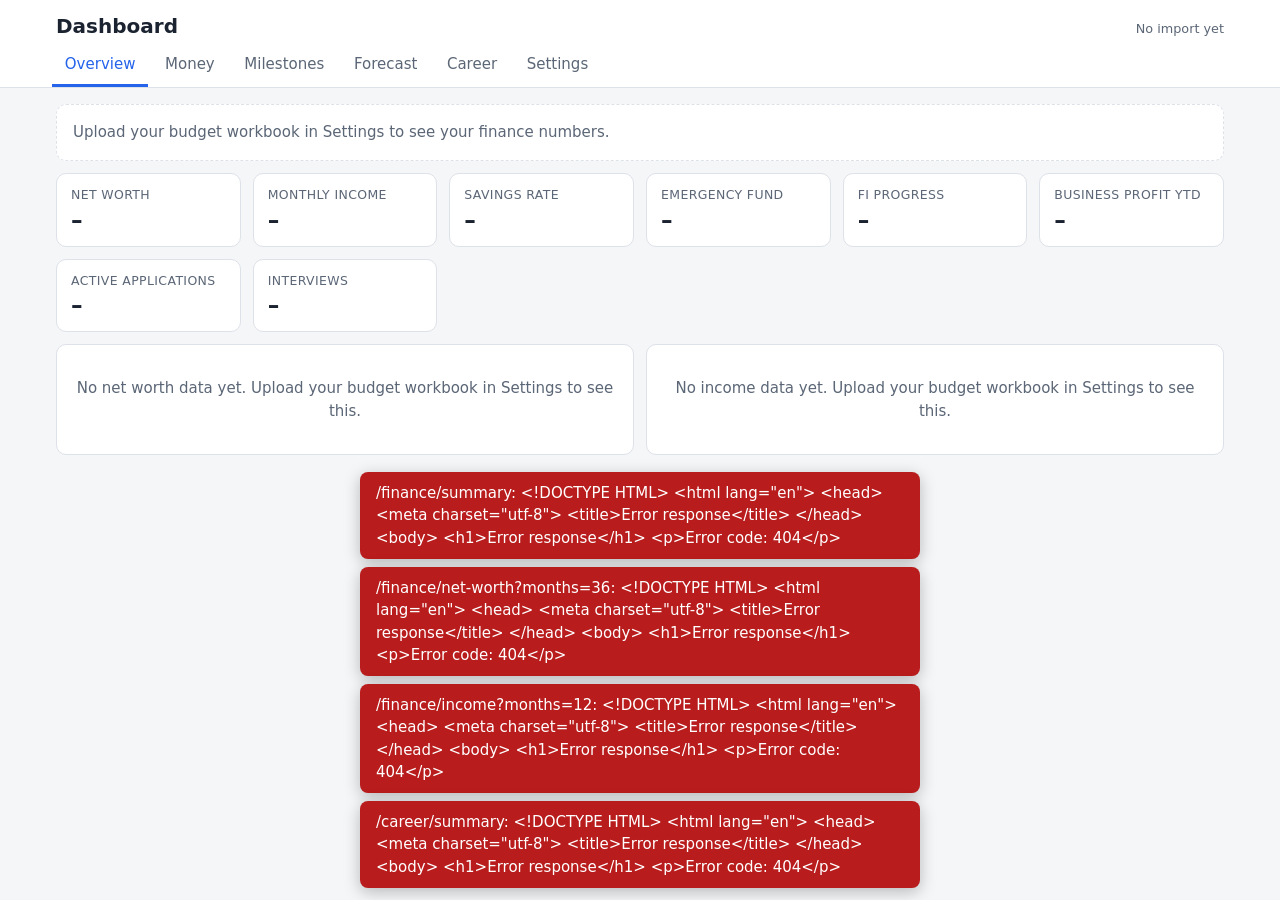
==== frontend/index.html @ 9cd0315a "Personal finance and career dashboard FastAPI + SQLite backend with a no-build JS frontend, deployed" ====
<!doctype html>
<html lang="en">
<head>
<meta charset="utf-8">
<meta name="viewport" content="width=device-width, initial-scale=1">
<meta name="color-scheme" content="light dark">
<title>Dashboard</title>
<link rel="stylesheet" href="styles.css">
<link rel="icon" href="data:image/svg+xml,%3Csvg xmlns='http://www.w3.org/2000/svg' viewBox='0 0 32 32'%3E%3Crect width='32' height='32' rx='7' fill='%232563eb'/%3E%3Cpath d='M7 22l6-7 5 4 7-9' stroke='white' stroke-width='3' fill='none' stroke-linecap='round' stroke-linejoin='round'/%3E%3C/svg%3E">
</head>
<body>
<header class="top">
  <div class="top-row">
    <h1>Dashboard</h1>
    <span class="muted small" id="last-import">No import yet</span>
  </div>
  <nav id="tabs" aria-label="Sections">
    <a href="#overview" data-tab="overview">Overview</a>
    <a href="#money" data-tab="money">Money</a>
    <a href="#milestones" data-tab="milestones">Milestones</a>
    <a href="#forecast" data-tab="forecast">Forecast</a>
    <a href="#career" data-tab="career">Career</a>
    <a href="#settings" data-tab="settings">Settings</a>
  </nav>
</header>
<main id="view" tabindex="-1"></main>
<dialog id="dlg"><form method="dialog" id="dlg-form"></form></dialog>
<div id="toasts" role="status" aria-live="polite"></div>
<script src="vendor/chart.umd.min.js"></script>
<script type="module" src="app.js"></script>
</body>
</html>
---- frontend/styles.css ----
:root {
  --bg: #f5f6f8; --surface: #ffffff; --text: #1b2330; --muted: #5b6676; --border: #dde1e8;
  --accent: #2563eb; --accent-text: #ffffff; --good: #15803d; --bad: #b91c1c; --warn: #b45309;
  --grid: #e6e9ef; --focus: #1d4ed8;
  --c1: #2563eb; --c2: #0d9488; --c3: #d97706; --c4: #9333ea; --c5: #db2777; --c6: #64748b;
  --radius: 10px;
}
@media (prefers-color-scheme: dark) {
  :root {
    --bg: #0f141b; --surface: #19202a; --text: #e6eaf0; --muted: #9aa6b6; --border: #2c3644;
    --accent: #60a5fa; --accent-text: #0b1220; --good: #4ade80; --bad: #f87171; --warn: #fbbf24;
    --grid: #2a3340; --focus: #93c5fd;
    --c1: #60a5fa; --c2: #2dd4bf; --c3: #fbbf24; --c4: #c084fc; --c5: #f472b6; --c6: #94a3b8;
  }
}
* { box-sizing: border-box; }
html { -webkit-text-size-adjust: 100%; }
body { margin: 0; background: var(--bg); color: var(--text); font: 15px/1.5 system-ui, -apple-system, "Segoe UI", Roboto, sans-serif; overflow-x: hidden; }
h1 { font-size: 1.25rem; margin: 0; }
h2 { font-size: 1.1rem; margin: 0 0 .75rem; }
h3 { font-size: .95rem; margin: 0 0 .5rem; }
.muted { color: var(--muted); } .small { font-size: .8rem; }
.good { color: var(--good); } .bad { color: var(--bad); } .warn { color: var(--warn); }
:focus-visible { outline: 3px solid var(--focus); outline-offset: 2px; border-radius: 4px; }

.top { background: var(--surface); border-bottom: 1px solid var(--border); position: sticky; top: 0; z-index: 10; }
.top-row { display: flex; justify-content: space-between; align-items: baseline; gap: 1rem; padding: .7rem 16px .2rem; max-width: 1200px; margin: 0 auto; }
nav { display: flex; gap: .25rem; overflow-x: auto; padding: 0 12px; max-width: 1200px; margin: 0 auto; scrollbar-width: thin; }
nav a { padding: .55rem .8rem; color: var(--muted); text-decoration: none; border-bottom: 3px solid transparent; white-space: nowrap; font-weight: 500; }
nav a:hover { color: var(--text); }
nav a[aria-current="page"] { color: var(--accent); border-bottom-color: var(--accent); }

main { max-width: 1200px; margin: 0 auto; padding: 16px; outline: none; }
.grid { display: grid; gap: 12px; }
.tiles { grid-template-columns: repeat(auto-fill, minmax(160px, 1fr)); margin-bottom: 12px; }
.cols-2 { grid-template-columns: repeat(auto-fit, minmax(min(100%, 460px), 1fr)); margin-bottom: 12px; }
.card { background: var(--surface); border: 1px solid var(--border); border-radius: var(--radius); padding: 14px; min-width: 0; margin-bottom: 12px; }
.grid > .card { margin-bottom: 0; }
.tile { background: var(--surface); border: 1px solid var(--border); border-radius: var(--radius); padding: 12px 14px; min-width: 0; }
.tile .label { color: var(--muted); font-size: .78rem; text-transform: uppercase; letter-spacing: .03em; }
.tile .value { font-size: 1.45rem; font-weight: 650; line-height: 1.25; overflow-wrap: anywhere; }
.tile .sub { font-size: .8rem; color: var(--muted); }
.chart-box { position: relative; height: 260px; }
.chart-box.tall { height: 340px; }
.empty { text-align: center; padding: 2rem 1rem; color: var(--muted); }
.banner { background: var(--surface); border: 1px dashed var(--border); border-radius: var(--radius); padding: 1rem; margin-bottom: 12px; color: var(--muted); }
.row { display: flex; gap: .6rem; align-items: center; flex-wrap: wrap; }
.row.between { justify-content: space-between; }

button, .btn { font: inherit; cursor: pointer; border: 1px solid var(--border); background: var(--surface); color: var(--text); padding: .45rem .8rem; border-radius: 8px; min-height: 38px; }
button:hover { border-color: var(--accent); }
button.primary { background: var(--accent); color: var(--accent-text); border-color: var(--accent); font-weight: 600; }
button.danger { color: var(--bad); }
button.small { padding: .2rem .55rem; min-height: 30px; font-size: .85rem; }
button:disabled { opacity: .55; cursor: progress; }

label { display: block; font-size: .85rem; color: var(--muted); margin-bottom: .6rem; }
input, select, textarea { display: block; width: 100%; font: inherit; color: var(--text); background: var(--bg); border: 1px solid var(--border); border-radius: 8px; padding: .45rem .6rem; margin-top: .2rem; min-height: 38px; }
input[type=checkbox] { display: inline-block; width: auto; min-height: 0; margin-right: .4rem; }
input[type=month], .inline-input { width: auto; display: inline-block; }
.form-grid { display: grid; gap: 0 12px; grid-template-columns: repeat(auto-fit, minmax(180px, 1fr)); }
.field-error { color: var(--bad); font-size: .8rem; }
.errors { color: var(--bad); background: color-mix(in srgb, var(--bad) 10%, transparent); border-radius: 8px; padding: .5rem .8rem; margin-bottom: .6rem; }
.errors ul { margin: 0; padding-left: 1.1rem; }

.table-wrap { position: relative; overflow-x: auto; -webkit-overflow-scrolling: touch; border: 1px solid var(--border); border-radius: 8px; }
table { border-collapse: collapse; width: 100%; font-size: .88rem; }
th, td { text-align: left; padding: .45rem .7rem; border-bottom: 1px solid var(--border); white-space: nowrap; vertical-align: middle; }
td.wrap { white-space: normal; min-width: 160px; }
th { color: var(--muted); font-weight: 600; font-size: .78rem; text-transform: uppercase; letter-spacing: .03em; }
tr:last-child td { border-bottom: 0; }
td.num, th.num { text-align: right; font-variant-numeric: tabular-nums; }
td.actions { text-align: right; }
td.actions button + button { margin-left: .3rem; }

.badge { display: inline-block; padding: .05rem .5rem; border-radius: 999px; font-size: .75rem; border: 1px solid var(--border); color: var(--muted); }
.badge.good { color: var(--good); border-color: var(--good); }
.badge.bad { color: var(--bad); border-color: var(--bad); }

.progress { height: 10px; background: var(--grid); border-radius: 999px; overflow: hidden; }
.progress > span { display: block; height: 100%; background: var(--accent); border-radius: 999px; }
.progress.done > span { background: var(--good); }
.ms { padding: .7rem 0; border-bottom: 1px solid var(--border); }
.ms:last-child { border-bottom: 0; }
.ms-head { display: flex; justify-content: space-between; gap: .5rem; flex-wrap: wrap; margin-bottom: .35rem; }

.rule-row { display: grid; grid-template-columns: 70px 1fr 90px; gap: .6rem; align-items: center; margin: .5rem 0; font-size: .88rem; }
.rule-bars { position: relative; height: 16px; background: var(--grid); border-radius: 4px; }
.rule-bars .actual { position: absolute; left: 0; top: 0; height: 100%; border-radius: 4px; opacity: .85; }
.rule-bars .target { position: absolute; top: -3px; bottom: -3px; width: 3px; background: var(--text); border-radius: 2px; }

dialog { border: 1px solid var(--border); border-radius: 12px; background: var(--surface); color: var(--text); width: min(520px, calc(100vw - 24px)); padding: 18px; }
dialog::backdrop { background: rgba(0,0,0,.45); }
.dlg-actions { display: flex; justify-content: flex-end; gap: .5rem; margin-top: .8rem; }

#toasts { position: fixed; bottom: 12px; left: 12px; right: 12px; display: flex; flex-direction: column; align-items: center; gap: .5rem; z-index: 50; pointer-events: none; }
.toast { background: var(--text); color: var(--bg); padding: .6rem 1rem; border-radius: 8px; max-width: 560px; box-shadow: 0 4px 16px rgba(0,0,0,.25); pointer-events: auto; overflow-wrap: anywhere; }
.toast.error { background: var(--bad); color: #fff; }
.legend-note { font-size: .8rem; color: var(--muted); margin-top: .4rem; }

@media (max-width: 520px) {
  main { padding: 12px; }
  .tiles { grid-template-columns: repeat(2, minmax(0, 1fr)); }
  .tile .value { font-size: 1.2rem; }
  .chart-box { height: 230px; }
  .rule-row { grid-template-columns: 56px 1fr 70px; }
}
@media (prefers-reduced-motion: reduce) { * { transition: none !important; animation: none !important; } }
.sr-only { position: absolute; width: 1px; height: 1px; overflow: hidden; clip: rect(0 0 0 0); white-space: nowrap; }
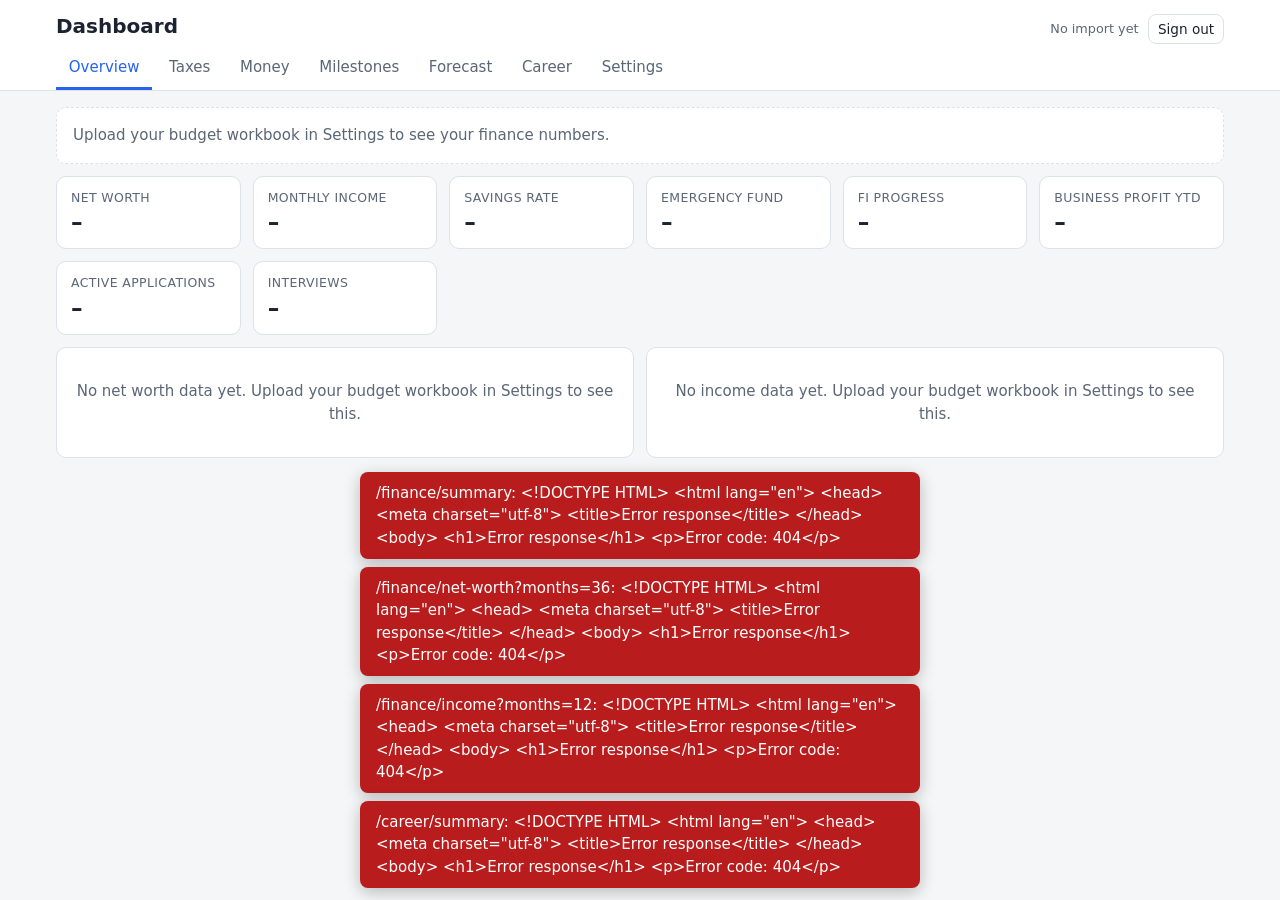
==== commit 9c87fe7f: "Add side-business tax tracker, phone app and login - Taxes tab: log payouts (mobile-first) and get a" ====
--- a/frontend/index.html
+++ b/frontend/index.html
@@ -2,9 +2,17 @@
 <html lang="en">
 <head>
 <meta charset="utf-8">
-<meta name="viewport" content="width=device-width, initial-scale=1">
+<meta name="viewport" content="width=device-width, initial-scale=1, viewport-fit=cover">
 <meta name="color-scheme" content="light dark">
+<meta name="theme-color" content="#ffffff" media="(prefers-color-scheme: light)">
+<meta name="theme-color" content="#19202a" media="(prefers-color-scheme: dark)">
+<meta name="apple-mobile-web-app-capable" content="yes">
+<meta name="mobile-web-app-capable" content="yes">
+<meta name="apple-mobile-web-app-status-bar-style" content="default">
+<meta name="apple-mobile-web-app-title" content="Dashboard">
 <title>Dashboard</title>
+<link rel="manifest" href="/manifest.webmanifest">
+<link rel="apple-touch-icon" href="/icons/apple-touch-icon.png">
 <link rel="stylesheet" href="styles.css">
 <link rel="icon" href="data:image/svg+xml,%3Csvg xmlns='http://www.w3.org/2000/svg' viewBox='0 0 32 32'%3E%3Crect width='32' height='32' rx='7' fill='%232563eb'/%3E%3Cpath d='M7 22l6-7 5 4 7-9' stroke='white' stroke-width='3' fill='none' stroke-linecap='round' stroke-linejoin='round'/%3E%3C/svg%3E">
 </head>
@@ -12,10 +20,12 @@
 <header class="top">
   <div class="top-row">
     <h1>Dashboard</h1>
-    <span class="muted small" id="last-import">No import yet</span>
+    <div class="row top-actions"><span class="muted small" id="last-import">No import yet</span>
+    <button type="button" class="small" id="signout">Sign out</button></div>
   </div>
   <nav id="tabs" aria-label="Sections">
     <a href="#overview" data-tab="overview">Overview</a>
+    <a href="#tax" data-tab="tax">Taxes</a>
     <a href="#money" data-tab="money">Money</a>
     <a href="#milestones" data-tab="milestones">Milestones</a>
     <a href="#forecast" data-tab="forecast">Forecast</a>
--- a/frontend/styles.css
+++ b/frontend/styles.css
@@ -107,3 +107,46 @@
 }
 @media (prefers-reduced-motion: reduce) { * { transition: none !important; animation: none !important; } }
 .sr-only { position: absolute; width: 1px; height: 1px; overflow: hidden; clip: rect(0 0 0 0); white-space: nowrap; }
+
+/* ---------- login ---------- */
+body.login-page { display: flex; align-items: center; justify-content: center; min-height: 100vh; min-height: 100dvh; padding: 16px; }
+.login-card { width: min(380px, 100%); margin: 0; padding: 24px; }
+.login-card h1 { margin-bottom: .25rem; }
+button.big { width: 100%; min-height: 48px; font-size: 1.05rem; margin-top: .3rem; }
+.top-actions { gap: .6rem; }
+
+/* ---------- taxes ---------- */
+.banner.setup { border-style: solid; border-color: var(--warn); color: var(--text); }
+input.huge { font-size: 2rem; font-weight: 650; min-height: 60px; text-align: center; }
+.payout-form button.big { margin-top: .6rem; }
+.payout-result { text-align: center; padding: .5rem 0; }
+.payout-result .label { color: var(--muted); font-size: .8rem; text-transform: uppercase; letter-spacing: .03em; }
+.payout-result .big-num { font-size: 2.4rem; font-weight: 700; color: var(--good); line-height: 1.2; }
+.payout-result button { margin-top: .6rem; width: 100%; }
+.qrow { display: flex; align-items: center; gap: .8rem; padding: .6rem 0; border-bottom: 1px solid var(--border); flex-wrap: wrap; }
+.qrow:last-child { border-bottom: 0; }
+.qmain { flex: 1 1 150px; min-width: 0; } .qmain .badge { margin-left: .5rem; }
+.qnums { text-align: right; font-variant-numeric: tabular-nums; }
+.badge.warn { color: var(--warn); border-color: var(--warn); }
+.tile .value.bad { color: var(--bad); } .tile .value.good { color: var(--good); }
+ul.notes { margin: 0; padding-left: 1.1rem; } ul.notes li { margin: .3rem 0; }
+.disclaimer { text-align: center; }
+
+/* ---------- phone / standalone ---------- */
+.top { padding-top: env(safe-area-inset-top); }
+.top-row, main, nav { padding-left: max(16px, env(safe-area-inset-left)); padding-right: max(16px, env(safe-area-inset-right)); }
+main { padding-bottom: max(16px, env(safe-area-inset-bottom)); }
+#toasts { bottom: max(12px, env(safe-area-inset-bottom)); }
+@media (max-width: 640px) {
+  nav { flex-wrap: nowrap; overflow-x: auto; -webkit-overflow-scrolling: touch; scrollbar-width: none; padding-left: max(8px, env(safe-area-inset-left)); padding-right: max(8px, env(safe-area-inset-right)); }
+  nav::-webkit-scrollbar { display: none; }
+  nav a { flex: 0 0 auto; display: flex; align-items: center; min-height: 44px; padding: 0 .9rem; }
+  input, select, textarea { font-size: 16px; min-height: 44px; }
+  button, .btn { min-height: 44px; }
+  button.small { min-height: 44px; min-width: 44px; }
+  input[type=checkbox] { min-height: 0; }
+  .top-row { flex-wrap: wrap; }
+  #last-import { display: none; }
+  .form-grid { grid-template-columns: 1fr; }
+  td.actions { white-space: nowrap; }
+}
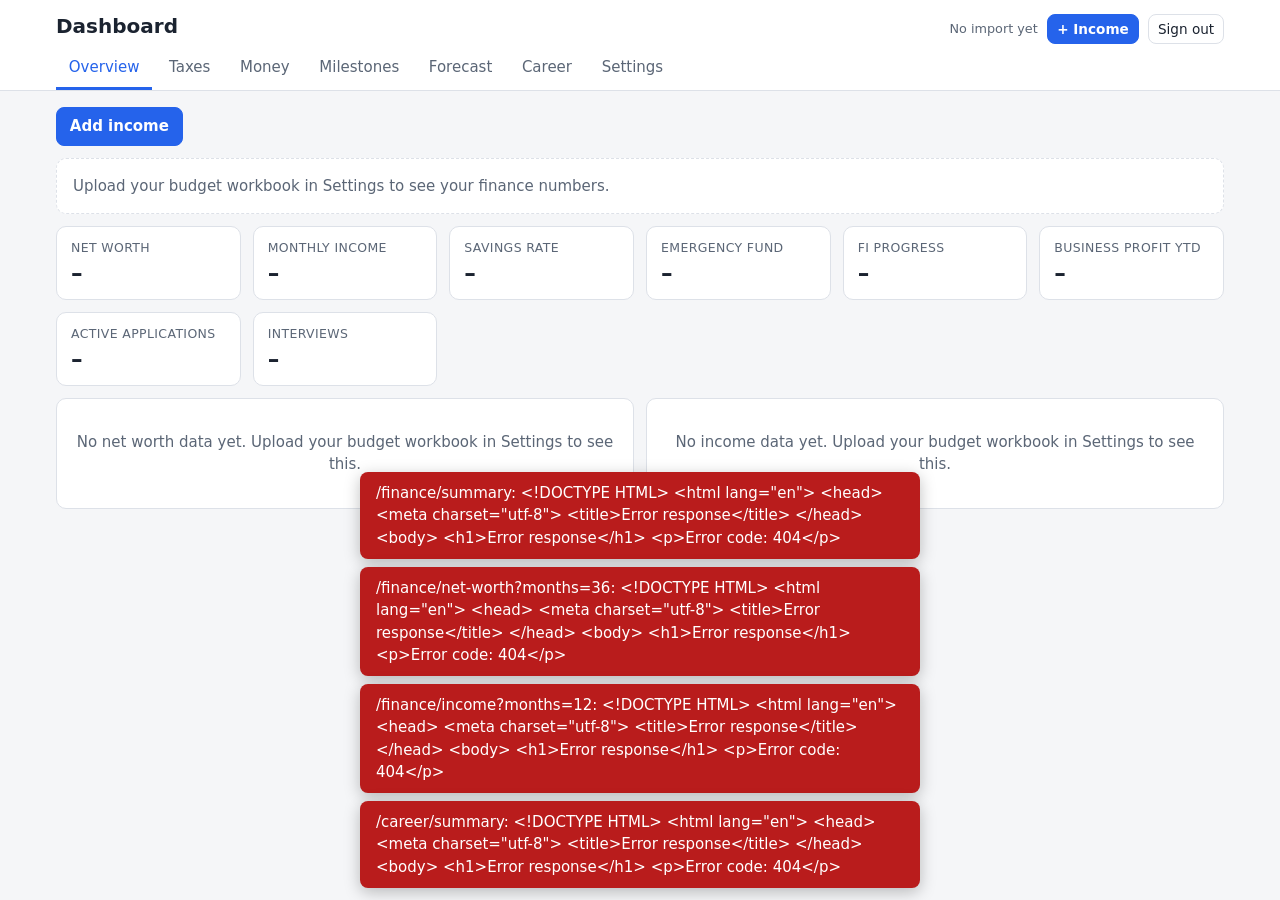
==== commit 4790a0ca: "Add income from the app + Income button in the header (any tab, phone-friendly) and on Overview/Mone" ====
--- a/frontend/index.html
+++ b/frontend/index.html
@@ -21,6 +21,7 @@
   <div class="top-row">
     <h1>Dashboard</h1>
     <div class="row top-actions"><span class="muted small" id="last-import">No import yet</span>
+    <button type="button" class="small primary" id="add-income">+ Income</button>
     <button type="button" class="small" id="signout">Sign out</button></div>
   </div>
   <nav id="tabs" aria-label="Sections">
--- a/frontend/styles.css
+++ b/frontend/styles.css
@@ -150,3 +150,15 @@
   .form-grid { grid-template-columns: 1fr; }
   td.actions { white-space: nowrap; }
 }
+
+/* ---------- add income ---------- */
+.top-actions { flex-wrap: nowrap; min-width: 0; }
+.top-actions button { white-space: nowrap; flex: 0 0 auto; }
+@media (max-width: 640px) {
+  dialog input, dialog select, dialog textarea { font-size: 16px; }
+  .dlg-actions { flex-direction: column-reverse; }
+  .dlg-actions button { width: 100%; }
+  button.add-income { width: 100%; }
+  .top-row > h1 { flex: 0 0 auto; }
+  .top-actions { margin-left: auto; }
+}
